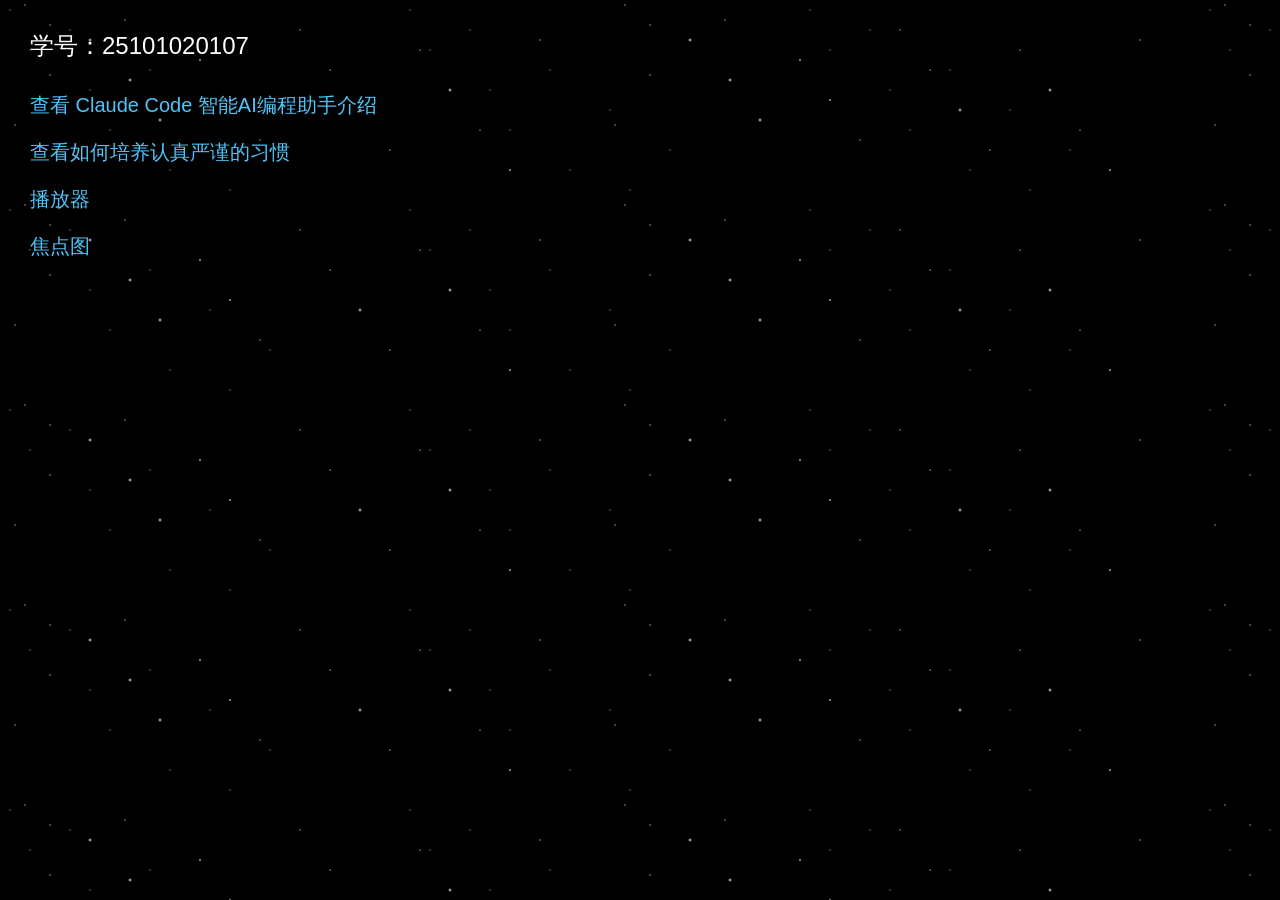
==== index.html @ d9905074 "Update index.html" ====
<!DOCTYPE html>
 <html lang="zh-CN">
 <head>
     <meta charset="UTF-8">
     <meta name="viewport" content="width=device-width, initial-scale=1.0">
     <title>个人主页</title>
     <style>
         /* 页面基础样式 */
         body {
             font-family: "Microsoft YaHei", sans-serif;
             background: #000;
             color: #fff;
             position: relative;
             overflow-x: hidden;
             margin: 0;
             padding: 0;
         }
         /* 星星闪烁动画（多节奏，更自然） */
         @keyframes twinkle {
             0%, 100% { opacity: 0.2; }
             50% { opacity: 1; }
         }
         @keyframes twinkle2 {
             0%, 100% { opacity: 0.4; }
             50% { opacity: 0.8; }
         }
         /* 星空背景：超密集星星 */
         body::before {
             content: "";
             position: fixed;
             top: 0;
             left: 0;
             width: 100%;
             height: 100%;
             background-image: 
                 radial-gradient(1px 1px at 25px 5px, #fff, transparent),
                 radial-gradient(1px 1px at 50px 25px, #fff, transparent),
                 radial-gradient(1px 1px at 125px 20px, #fff, transparent),
                 radial-gradient(1px 1px at 50px 75px, #fff, transparent),
                 radial-gradient(1px 1px at 15px 125px, #fff, transparent),
                 radial-gradient(2px 2px at 90px 40px, #fff, transparent),
                 radial-gradient(2px 2px at 130px 80px, #fff, transparent),
                 radial-gradient(2px 2px at 160px 120px, #fff, transparent),
                 radial-gradient(1.5px 1.5px at 200px 60px, #fff, transparent),
                 radial-gradient(1.5px 1.5px at 230px 100px, #fff, transparent),
                 radial-gradient(1px 1px at 260px 140px, #fff, transparent),
                 radial-gradient(1px 1px at 300px 30px, #fff, transparent),
                 radial-gradient(1px 1px at 330px 70px, #fff, transparent),
                 radial-gradient(2px 2px at 360px 110px, #fff, transparent),
                 radial-gradient(1px 1px at 390px 150px, #fff, transparent),
                 radial-gradient(1px 1px at 420px 50px, #fff, transparent),
                 radial-gradient(2px 2px at 450px 90px, #fff, transparent),
                 radial-gradient(1px 1px at 480px 130px, #fff, transparent),
                 radial-gradient(1.5px 1.5px at 510px 170px, #fff, transparent),
                 radial-gradient(1px 1px at 540px 40px, #fff, transparent);
             background-size: 600px 200px;
             background-repeat: repeat;
             opacity: 0.9;
             z-index: -1;
             animation: twinkle 2s infinite ease-in-out;
         }
         /* 第二层星星，增加密度和层次感 */
         body::after {
             content: "";
             position: fixed;
             top: 0;
             left: 0;
             width: 100%;
             height: 100%;
             background-image: 
                 radial-gradient(1px 1px at 10px 10px, #fff, transparent),
                 radial-gradient(1px 1px at 30px 50px, #fff, transparent),
                 radial-gradient(1px 1px at 70px 30px, #fff, transparent),
                 radial-gradient(1px 1px at 90px 90px, #fff, transparent),
                 radial-gradient(1px 1px at 110px 130px, #fff, transparent),
                 radial-gradient(1px 1px at 150px 70px, #fff, transparent),
                 radial-gradient(1px 1px at 170px 170px, #fff, transparent),
                 radial-gradient(1px 1px at 210px 110px, #fff, transparent),
                 radial-gradient(1px 1px at 230px 190px, #fff, transparent),
                 radial-gradient(1px 1px at 270px 150px, #fff, transparent);
             background-size: 400px 200px;
             background-repeat: repeat;
             opacity: 0.7;
             z-index: -2;
             animation: twinkle2 3s infinite ease-in-out;
         }
         .student-id {
             font-size: 24px;
             margin: 30px;
         }
         
         .claude-link, .article-link {
             display: block;
             font-size: 20px;
             color: #4fc3f7;
             text-decoration: none;
             margin: 20px 30px;
         }
         .claude-link:hover, .article-link:hover {
             color: #81d4fa;
         }
     </style>
 </head>
 <body>
     <div class="student-id">学号：25101020107</div>
     <a href="claude.html " target="_blank" class="claude-link">
          查看 Claude Code 智能AI编程助手介绍
     </a >
     <a href="article.html" target="_blank" class="article-link">
          查看如何培养认真严谨的习惯
     </a >
   <a href="bofang.html" target="_blank" class="article-link">
           播放器
   </a>
  <a href="images/jiaojiantu.html" target="_blank" class="article-link">
           焦点图
  </a>
 </body>
 </html>
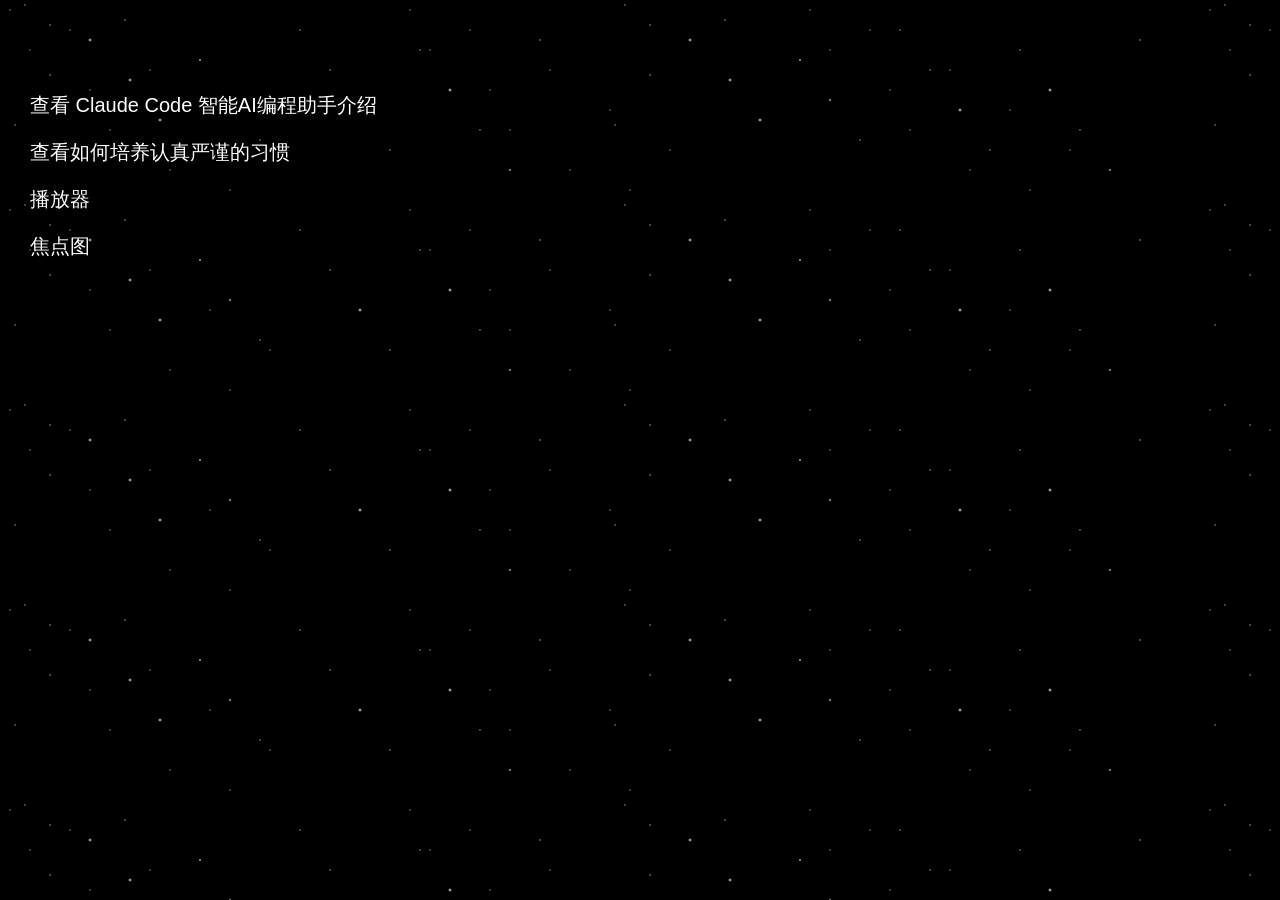
==== commit 7947f50e: "Update index.html" ====
--- a/index.html
+++ b/index.html
@@ -87,17 +87,18 @@
          .student-id {
              font-size: 24px;
              margin: 30px;
+             color:#000000;
          }
          
          .claude-link, .article-link {
              display: block;
              font-size: 20px;
-             color: #4fc3f7;
+             color: #ffffff;;
              text-decoration: none;
              margin: 20px 30px;
          }
          .claude-link:hover, .article-link:hover {
-             color: #81d4fa;
+             color: #ffffff;
          }
      </style>
  </head>
@@ -112,7 +113,7 @@
    <a href="bofang.html" target="_blank" class="article-link">
            播放器
    </a>
-  <a href="images/jiaojiantu.html" target="_blank" class="article-link">
+  <a href="jiaodiantu.html" target="_blank" class="article-link">
            焦点图
   </a>
  </body>
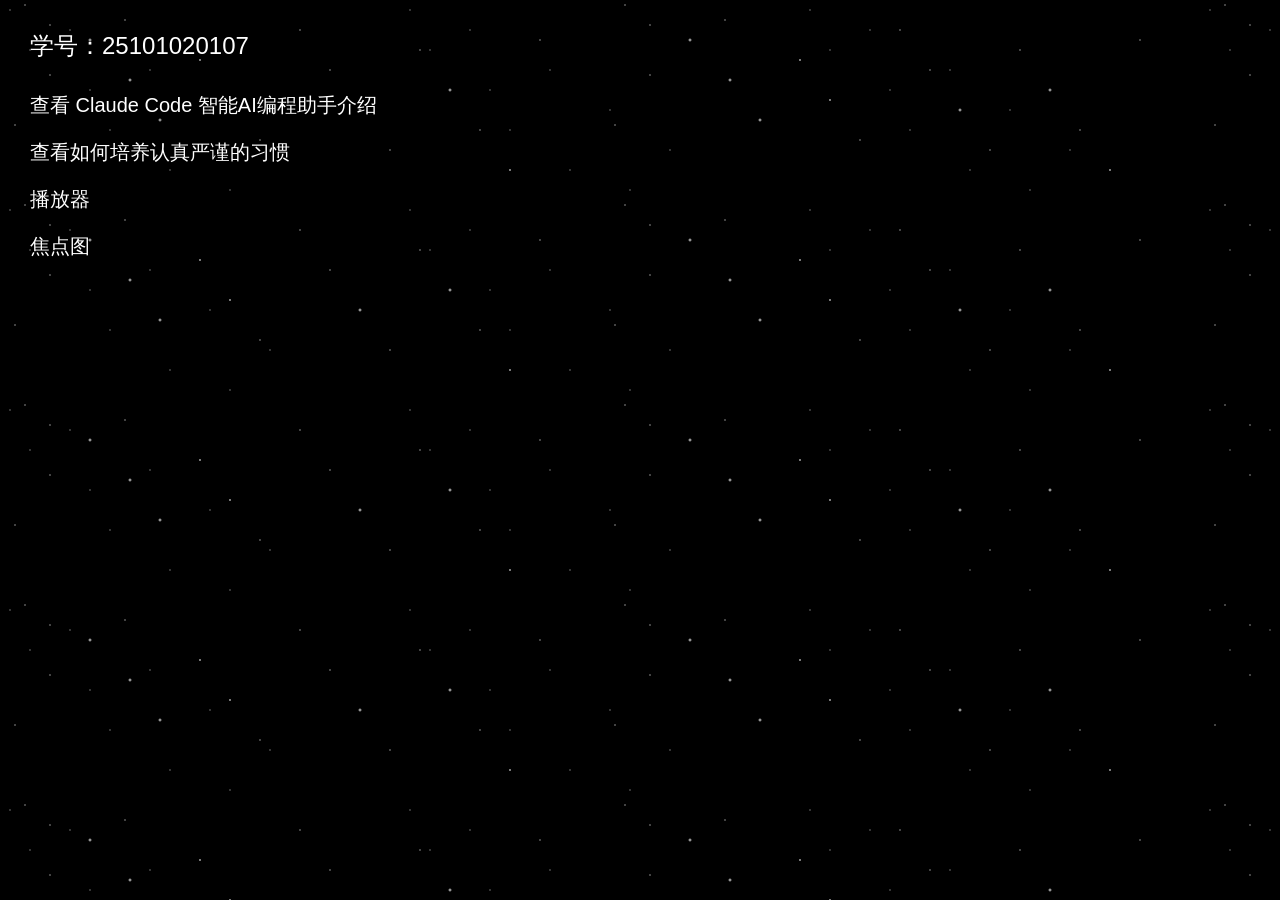
==== commit 4cd369f6: "Update index.html" ====
--- a/index.html
+++ b/index.html
@@ -87,7 +87,7 @@
          .student-id {
              font-size: 24px;
              margin: 30px;
-             color:#000000;
+             color:#ffffff;
          }
          
          .claude-link, .article-link {
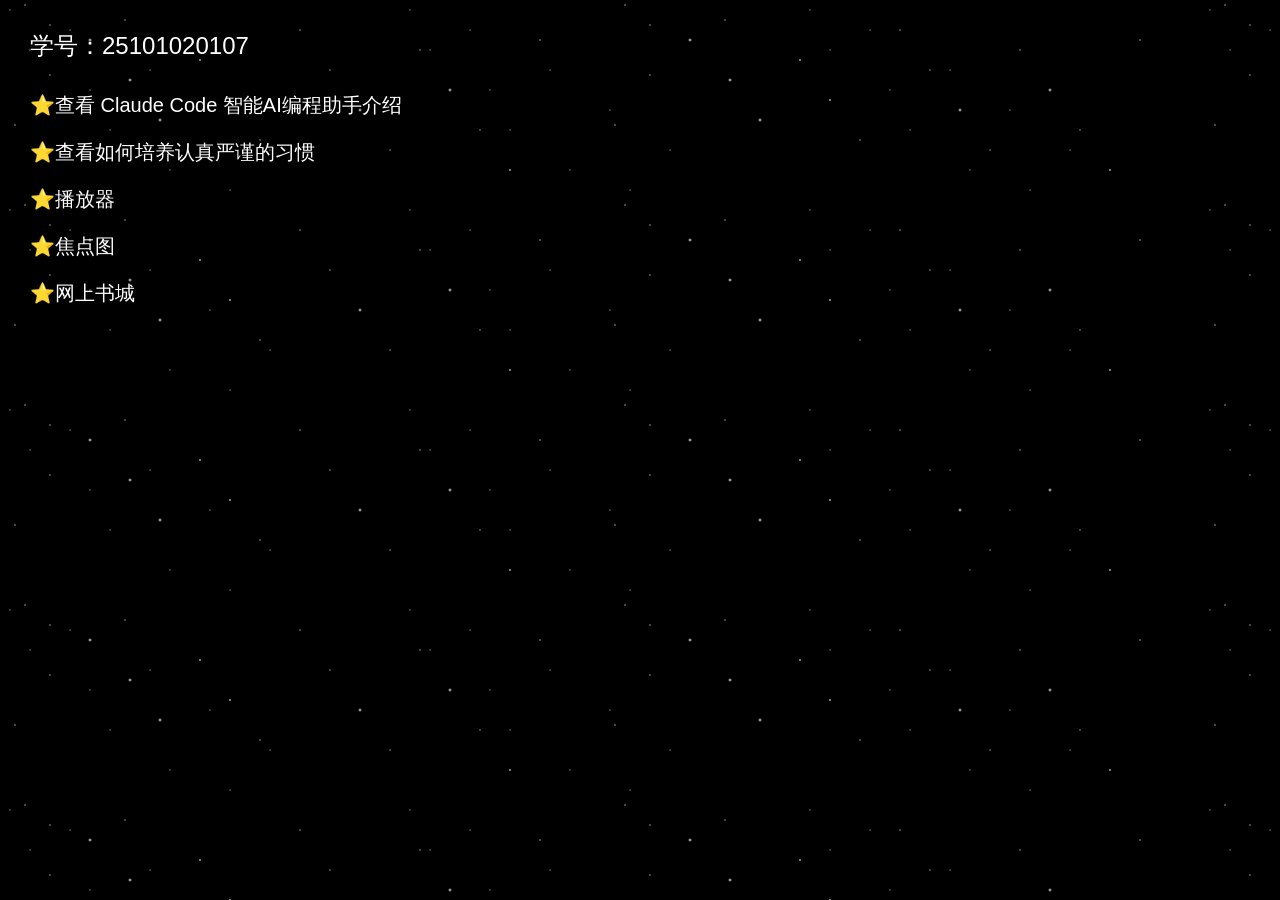
==== commit ad0f3fec: "Update index.html" ====
--- a/index.html
+++ b/index.html
@@ -105,16 +105,19 @@
  <body>
      <div class="student-id">学号：25101020107</div>
      <a href="claude.html " target="_blank" class="claude-link">
-          查看 Claude Code 智能AI编程助手介绍
+          ⭐查看 Claude Code 智能AI编程助手介绍
      </a >
      <a href="article.html" target="_blank" class="article-link">
-          查看如何培养认真严谨的习惯
+          ⭐查看如何培养认真严谨的习惯
      </a >
    <a href="bofang.html" target="_blank" class="article-link">
-           播放器
+           ⭐播放器
    </a>
-  <a href="jiaodiantu.html" target="_blank" class="article-link">
-           焦点图
+   <a href="jiaodiantu.html" target="_blank" class="article-link">
+           ⭐焦点图
+  </a>
+  <a href="shucheng.html" target="_blank" class="article-link">
+           ⭐网上书城
   </a>
  </body>
  </html>
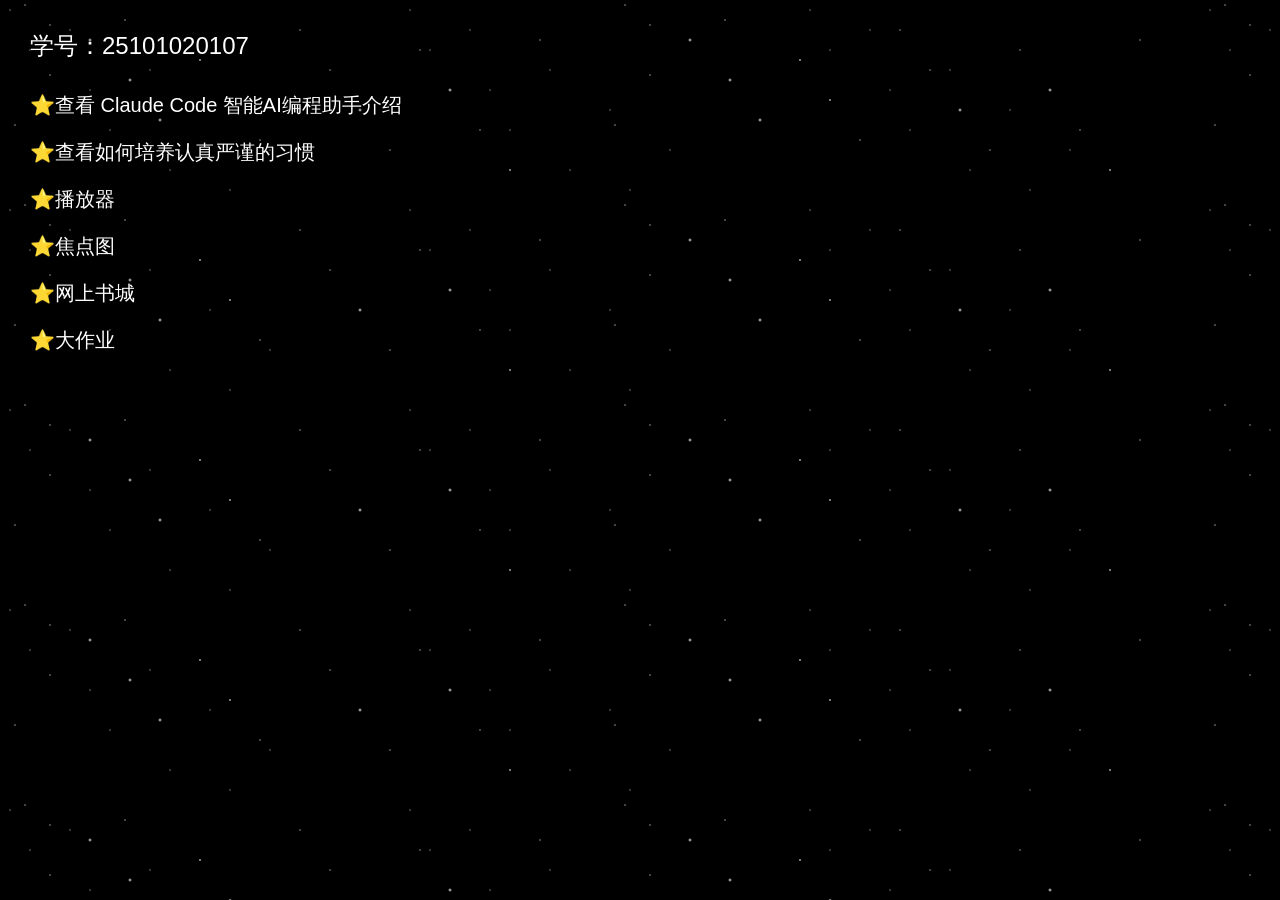
==== commit dd33bd9e: "Update index.html" ====
--- a/index.html
+++ b/index.html
@@ -119,5 +119,8 @@
   <a href="shucheng.html" target="_blank" class="article-link">
            ⭐网上书城
   </a>
+   <a href="trea/new-index.html" target="_blank" class="article-link">
+           ⭐大作业
+  </a>
  </body>
  </html>
